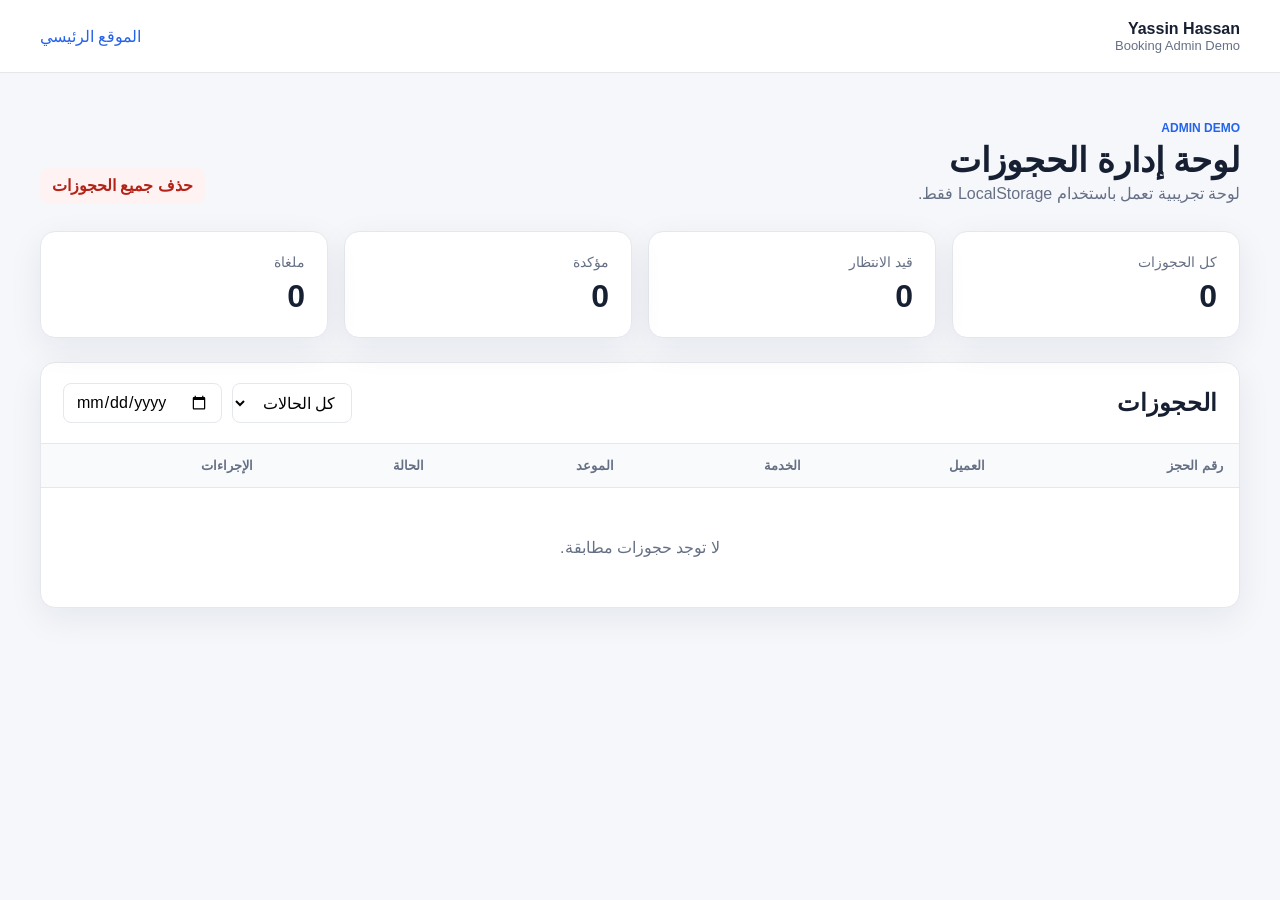
==== admin/index.html @ dd91ac27 "Add appointment booking system to portfolio" ====
﻿<!DOCTYPE html>
<html lang="ar" dir="rtl">
<head>
  <meta charset="UTF-8">
  <meta name="viewport" content="width=device-width, initial-scale=1.0">
  <title>Admin Demo | Yassin Hassan</title>
  <link rel="stylesheet" href="admin.css">
</head>
<body>

<header class="admin-header">
  <div class="container header-inner">
    <div>
      <strong>Yassin Hassan</strong>
      <span>Booking Admin Demo</span>
    </div>

    <a href="../index.html">الموقع الرئيسي</a>
  </div>
</header>

<main class="container admin-page">

  <section class="page-heading">
    <div>
      <span class="eyebrow">ADMIN DEMO</span>
      <h1>لوحة إدارة الحجوزات</h1>
      <p>لوحة تجريبية تعمل باستخدام LocalStorage فقط.</p>
    </div>

    <button class="btn danger" id="clear-all">حذف جميع الحجوزات</button>
  </section>

  <section class="stats-grid">
    <div class="stat-card">
      <span>كل الحجوزات</span>
      <strong id="stat-total">0</strong>
    </div>

    <div class="stat-card">
      <span>قيد الانتظار</span>
      <strong id="stat-pending">0</strong>
    </div>

    <div class="stat-card">
      <span>مؤكدة</span>
      <strong id="stat-confirmed">0</strong>
    </div>

    <div class="stat-card">
      <span>ملغاة</span>
      <strong id="stat-cancelled">0</strong>
    </div>
  </section>

  <section class="panel">
    <div class="panel-header">
      <h2>الحجوزات</h2>

      <div class="filters">
        <select id="status-filter">
          <option value="">كل الحالات</option>
          <option value="pending">قيد الانتظار</option>
          <option value="confirmed">مؤكد</option>
          <option value="completed">مكتمل</option>
          <option value="cancelled">ملغى</option>
        </select>

        <input type="date" id="date-filter">
      </div>
    </div>

    <div class="table-wrapper">
      <table>
        <thead>
          <tr>
            <th>رقم الحجز</th>
            <th>العميل</th>
            <th>الخدمة</th>
            <th>الموعد</th>
            <th>الحالة</th>
            <th>الإجراءات</th>
          </tr>
        </thead>

        <tbody id="bookings-table"></tbody>
      </table>
    </div>

    <div id="empty-state" class="empty-state" hidden>
      لا توجد حجوزات مطابقة.
    </div>
  </section>

</main>

<script src="admin.js"></script>
</body>
</html>
---- admin/admin.css ----
﻿:root {
  --bg: #f5f7fb;
  --surface: #fff;
  --text: #172033;
  --muted: #667085;
  --border: #e4e7ec;
  --primary: #2563eb;
  --danger: #b42318;
  --success: #15803d;
  --warning: #b54708;
  --shadow: 0 10px 35px rgba(16, 24, 40, .07);
}

* {
  box-sizing: border-box;
}

body {
  margin: 0;
  background: var(--bg);
  color: var(--text);
  font-family: Arial, "Segoe UI", sans-serif;
}

button,
input,
select {
  font: inherit;
}

.container {
  width: min(1200px, calc(100% - 32px));
  margin-inline: auto;
}

.admin-header {
  background: var(--surface);
  border-bottom: 1px solid var(--border);
}

.header-inner {
  min-height: 72px;
  display: flex;
  align-items: center;
  justify-content: space-between;
}

.header-inner div {
  display: flex;
  flex-direction: column;
}

.header-inner span {
  color: var(--muted);
  font-size: 13px;
}

.header-inner a {
  color: var(--primary);
  text-decoration: none;
}

.admin-page {
  padding-block: 45px 70px;
}

.page-heading {
  display: flex;
  justify-content: space-between;
  align-items: end;
  gap: 20px;
  margin-bottom: 28px;
}

.page-heading h1 {
  margin: 4px 0;
  font-size: 34px;
}

.page-heading p {
  color: var(--muted);
  margin: 0;
}

.eyebrow {
  color: var(--primary);
  font-size: 12px;
  font-weight: 800;
}

.stats-grid {
  display: grid;
  grid-template-columns: repeat(4, 1fr);
  gap: 16px;
  margin-bottom: 24px;
}

.stat-card,
.panel {
  background: var(--surface);
  border: 1px solid var(--border);
  border-radius: 15px;
  box-shadow: var(--shadow);
}

.stat-card {
  padding: 22px;
}

.stat-card span {
  display: block;
  color: var(--muted);
  font-size: 14px;
}

.stat-card strong {
  display: block;
  font-size: 32px;
  margin-top: 8px;
}

.panel {
  overflow: hidden;
}

.panel-header {
  padding: 20px 22px;
  display: flex;
  justify-content: space-between;
  align-items: center;
  gap: 16px;
  border-bottom: 1px solid var(--border);
}

.panel-header h2 {
  margin: 0;
}

.filters {
  display: flex;
  gap: 10px;
}

.filters input,
.filters select {
  padding: 9px 12px;
  border: 1px solid var(--border);
  border-radius: 8px;
  background: #fff;
}

.table-wrapper {
  overflow-x: auto;
}

table {
  width: 100%;
  border-collapse: collapse;
  min-width: 850px;
}

th,
td {
  padding: 14px 16px;
  text-align: right;
  border-bottom: 1px solid var(--border);
}

th {
  background: #f8fafc;
  color: var(--muted);
  font-size: 13px;
}

td {
  font-size: 14px;
}

.status {
  display: inline-flex;
  padding: 4px 9px;
  border-radius: 999px;
  font-size: 12px;
  font-weight: 800;
}

.status.pending {
  background: #fff7ed;
  color: var(--warning);
}

.status.confirmed {
  background: #eff6ff;
  color: var(--primary);
}

.status.completed {
  background: #ecfdf3;
  color: var(--success);
}

.status.cancelled {
  background: #fef3f2;
  color: var(--danger);
}

.actions {
  display: flex;
  gap: 6px;
  flex-wrap: wrap;
}

.btn {
  border: 0;
  border-radius: 8px;
  padding: 8px 12px;
  font-weight: 700;
  cursor: pointer;
}

.btn.primary {
  background: var(--primary);
  color: #fff;
}

.btn.success {
  background: #ecfdf3;
  color: var(--success);
}

.btn.danger {
  background: #fef3f2;
  color: var(--danger);
}

.btn.muted {
  background: #eef2f6;
  color: var(--text);
}

.empty-state {
  padding: 50px;
  text-align: center;
  color: var(--muted);
}

@media (max-width: 800px) {
  .stats-grid {
    grid-template-columns: repeat(2, 1fr);
  }

  .page-heading,
  .panel-header {
    align-items: stretch;
    flex-direction: column;
  }

  .filters {
    flex-direction: column;
  }
}

@media (max-width: 500px) {
  .stats-grid {
    grid-template-columns: 1fr;
  }
}
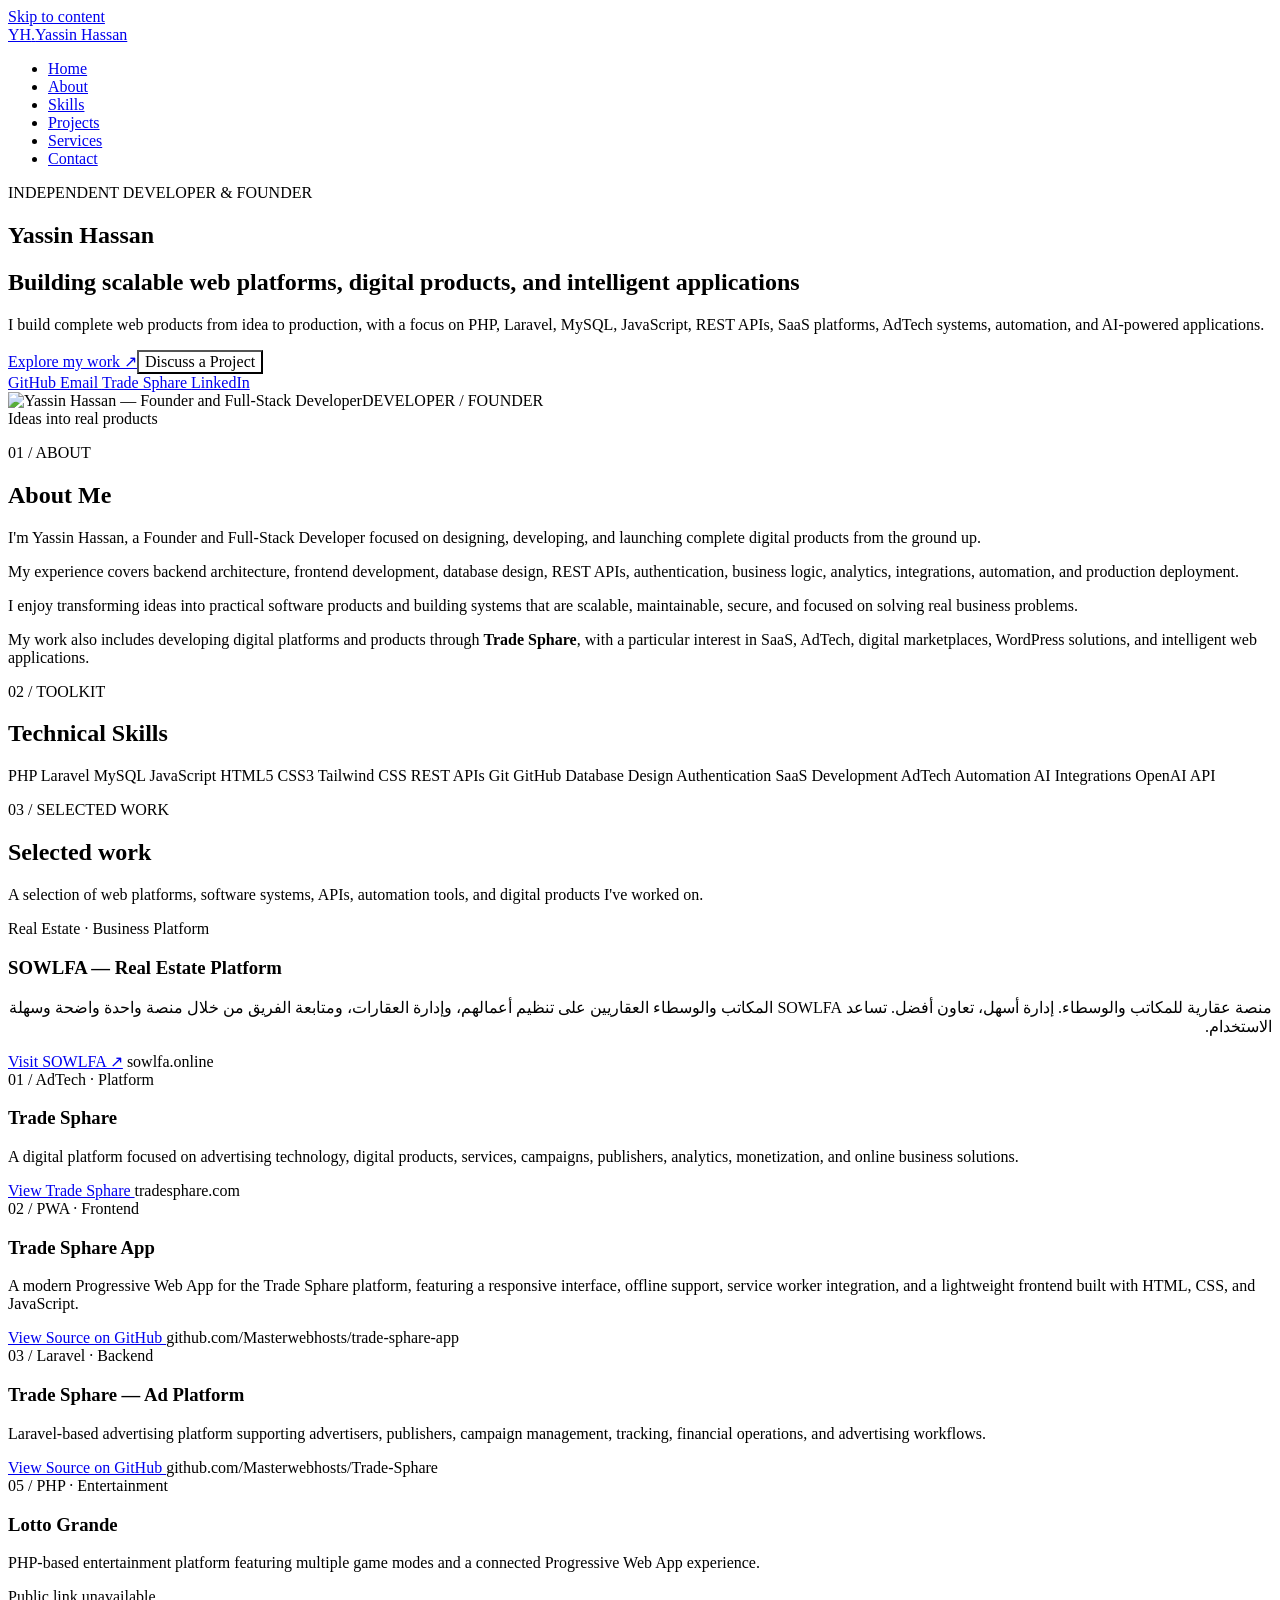
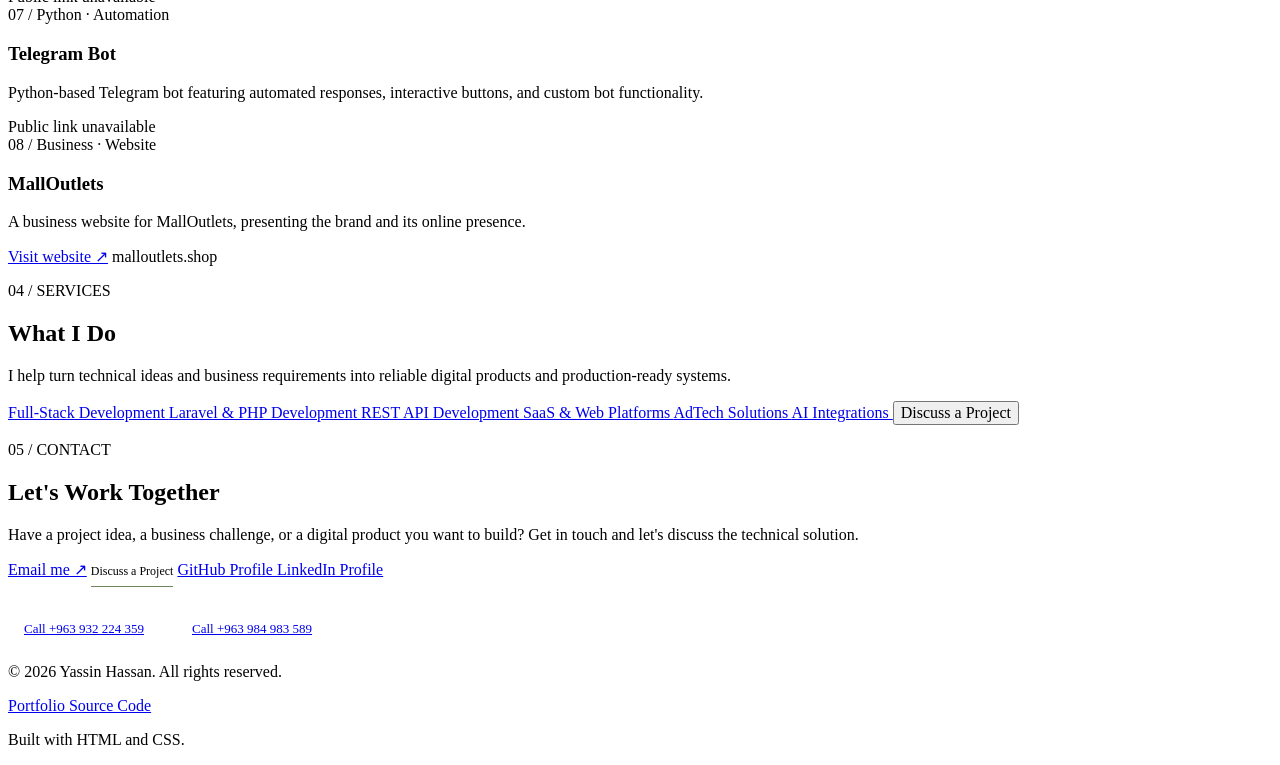
==== commit b0b0bd9f: "Refactor admin index.html for layout and SEO updates The HTML structure has been updated to reflect " ====
--- a/admin/index.html
+++ b/admin/index.html
@@ -1,99 +1,570 @@
-﻿<!DOCTYPE html>
-<html lang="ar" dir="rtl">
-<head>
-  <meta charset="UTF-8">
-  <meta name="viewport" content="width=device-width, initial-scale=1.0">
-  <title>Admin Demo | Yassin Hassan</title>
-  <link rel="stylesheet" href="admin.css">
-</head>
-<body>
-
-<header class="admin-header">
-  <div class="container header-inner">
-    <div>
-      <strong>Yassin Hassan</strong>
-      <span>Booking Admin Demo</span>
-    </div>
-
-    <a href="../index.html">الموقع الرئيسي</a>
-  </div>
-</header>
-
-<main class="container admin-page">
-
-  <section class="page-heading">
-    <div>
-      <span class="eyebrow">ADMIN DEMO</span>
-      <h1>لوحة إدارة الحجوزات</h1>
-      <p>لوحة تجريبية تعمل باستخدام LocalStorage فقط.</p>
-    </div>
-
-    <button class="btn danger" id="clear-all">حذف جميع الحجوزات</button>
-  </section>
-
-  <section class="stats-grid">
-    <div class="stat-card">
-      <span>كل الحجوزات</span>
-      <strong id="stat-total">0</strong>
-    </div>
-
-    <div class="stat-card">
-      <span>قيد الانتظار</span>
-      <strong id="stat-pending">0</strong>
-    </div>
-
-    <div class="stat-card">
-      <span>مؤكدة</span>
-      <strong id="stat-confirmed">0</strong>
-    </div>
-
-    <div class="stat-card">
-      <span>ملغاة</span>
-      <strong id="stat-cancelled">0</strong>
-    </div>
-  </section>
-
-  <section class="panel">
-    <div class="panel-header">
-      <h2>الحجوزات</h2>
-
-      <div class="filters">
-        <select id="status-filter">
-          <option value="">كل الحالات</option>
-          <option value="pending">قيد الانتظار</option>
-          <option value="confirmed">مؤكد</option>
-          <option value="completed">مكتمل</option>
-          <option value="cancelled">ملغى</option>
-        </select>
-
-        <input type="date" id="date-filter">
-      </div>
-    </div>
-
-    <div class="table-wrapper">
-      <table>
-        <thead>
-          <tr>
-            <th>رقم الحجز</th>
-            <th>العميل</th>
-            <th>الخدمة</th>
-            <th>الموعد</th>
-            <th>الحالة</th>
-            <th>الإجراءات</th>
-          </tr>
-        </thead>
-
-        <tbody id="bookings-table"></tbody>
-      </table>
-    </div>
-
-    <div id="empty-state" class="empty-state" hidden>
-      لا توجد حجوزات مطابقة.
-    </div>
-  </section>
-
-</main>
-
-<script src="admin.js"></script>
-</body>
+<!DOCTYPE html>
+
+<html lang="en">
+
+<head>
+  <meta charset="UTF-8" />
+
+  <meta name="viewport" content="width=device-width, initial-scale=1.0" />
+
+  <meta name="description"
+    content="Yassin Hassan — Founder and Full-Stack Developer specializing in PHP, Laravel, MySQL, JavaScript, REST APIs, SaaS, AdTech, automation, and AI-powered web applications." />
+
+  <meta name="keywords"
+    content="Yassin Hassan, Full-Stack Developer, PHP Developer, Laravel Developer, Web Developer, SaaS, AdTech, REST API, MySQL, JavaScript, AI Integration" />
+
+  <meta name="author" content="Yassin Hassan" />
+  <meta name="robots" content="index, follow, max-image-preview:large" />
+
+  <meta name="theme-color" content="#111827" />
+
+  <link rel="canonical" href="https://masterwebhosts.github.io/Portfolio-yassin/" />
+
+  <title>
+    Yassin Hassan | Founder & Full-Stack Developer
+  </title>
+
+  <!-- Open Graph -->
+
+  <meta property="og:type" content="website" />
+  <meta property="og:title" content="Yassin Hassan | Founder & Full-Stack Developer" />
+  <meta property="og:description"
+    content="Founder and Full-Stack Developer building scalable web platforms, SaaS products, AdTech systems, APIs, automation tools, and AI-powered applications." />
+  <meta property="og:url" content="https://masterwebhosts.github.io/Portfolio-yassin/" />
+  <meta property="og:site_name" content="Yassin Hassan" />
+  <meta property="og:locale" content="en_US" />
+  <meta property="og:image" content="https://masterwebhosts.github.io/Portfolio-yassin/og-image.png" />
+  <meta property="og:image:type" content="image/png" />
+  <meta property="og:image:alt" content="ياسين حسن — مهندس برمجيات ومتخصص في التجارة الإلكترونية" />
+
+  <!-- Twitter / X -->
+
+  <meta name="twitter:card" content="summary_large_image" />
+  <meta name="twitter:title" content="Yassin Hassan | Founder & Full-Stack Developer" />
+  <meta name="twitter:description"
+    content="Founder and Full-Stack Developer specializing in PHP, Laravel, SaaS, AdTech, APIs, automation, and AI integrations." />
+
+  <meta name="twitter:image" content="https://masterwebhosts.github.io/Portfolio-yassin/og-image.png" />
+  <meta name="twitter:image:alt" content="ياسين حسن — مهندس برمجيات ومتخصص في التجارة الإلكترونية" />
+
+  <!-- Styles -->
+
+  <link rel="stylesheet" href="style.css?v=20261019-2" />
+
+  <!-- Google Fonts -->
+
+  <link rel="preconnect" href="https://fonts.googleapis.com" />
+
+  <link rel="preconnect" href="https://fonts.gstatic.com" crossorigin />
+
+  <link href="https://fonts.googleapis.com/css2?family=Poppins:wght@300;400;500;600;700&display=swap"
+    rel="stylesheet" />
+<style id="project-dialog-styles">
+/* Project discussion and phone contact */
+button,input,select,textarea{font:inherit}
+button{cursor:pointer;color:inherit}
+button.secondary-button{background:transparent}
+button[data-project-dialog]:focus-visible,dialog button:focus-visible{outline:3px solid var(--accent);outline-offset:4px}
+.contact-section .links button{background:none;border:0;border-bottom:1px solid #6f845a;padding:0 0 7px;color:var(--accent);font-size:12px}
+.phone-links{display:flex;flex-wrap:wrap;gap:16px;margin-top:24px}
+.phone-links a{border:1px solid var(--line);border-radius:7px;padding:10px 16px;font-size:13px}
+body.dialog-open{overflow:hidden}
+#project-dialog{margin:auto;width:min(560px,calc(100% - 28px));max-height:90dvh;overflow:auto;border:1px solid #52634b;border-radius:18px;padding:28px;background:var(--surface);color:var(--text)}
+#project-dialog::backdrop{background:rgba(0,0,0,.78);backdrop-filter:blur(5px)}
+.dialog-header{display:flex;align-items:flex-start;justify-content:space-between;gap:16px}
+.dialog-header .section-kicker{letter-spacing:0;margin-bottom:6px;font-size:12px}
+.dialog-header h2{font-size:27px;line-height:1.5}
+.dialog-close{background:transparent;border:1px solid var(--line);width:44px;height:44px;flex-shrink:0;border-radius:8px;font-size:27px;line-height:1}
+.dialog-intro,.dialog-note{font-size:13px;color:var(--muted);margin:14px 0}
+#project-form{display:flex;flex-direction:column;gap:9px}
+#project-form label{font-size:13px;margin-top:7px}
+#project-form input,#project-form select,#project-form textarea{width:100%;min-width:0;background:var(--bg);color:var(--text);border:1px solid #53604f;padding:11px 12px;border-radius:7px}
+#project-form textarea{resize:vertical}
+#project-form input:focus,#project-form select:focus,#project-form textarea:focus{outline:2px solid var(--accent);outline-offset:2px}
+.whatsapp-submit{width:100%;min-height:48px}
+.dialog-calls{display:flex;flex-wrap:wrap;gap:10px 20px;font-size:12px;border-top:1px solid var(--line);padding-top:18px;margin-top:22px}
+.dialog-calls span{width:100%;color:var(--muted)}
+.dialog-calls a{color:var(--accent)}
+@media(max-width:600px){#project-dialog{padding:20px}.phone-links{flex-direction:column;align-items:flex-start}}
+
+</style>
+</head>
+
+<body>
+<a class="skip-link" href="#main-content">Skip to content</a>
+
+  <!-- =========================
+       Navigation
+  ========================== -->
+
+  <header>
+    <nav aria-label="Main navigation"><a class="brand" href="#home"><span class="brand-mark">YH<span>.</span></span><span>Yassin Hassan</span></a>
+
+
+      <ul>
+        <li>
+          <a href="#home">Home</a>
+        </li>
+
+        <li>
+          <a href="#about">About</a>
+        </li>
+
+        <li>
+          <a href="#skills">Skills</a>
+        </li>
+
+        <li>
+          <a href="#projects">Projects</a>
+        </li>
+
+        <li>
+          <a href="#services">Services</a>
+        </li>
+
+        <li>
+          <a href="#contact">Contact</a>
+        </li>
+      </ul>
+
+    </nav>
+
+  </header>
+
+  <main id="main-content">
+
+    <!-- =========================
+     Hero
+========================== -->
+    <section class="hero" id="home" aria-labelledby="hero-title">
+
+<div class="hero-copy">
+
+      <p class="eyebrow">
+        INDEPENDENT DEVELOPER & FOUNDER
+      </p>
+
+      <h1 id="hero-title">
+        Yassin Hassan
+      </h1>
+
+      <h2>
+        Building scalable web platforms, digital products, and intelligent applications
+      </h2>
+
+      <p>
+        I build complete web products from idea to production,
+        with a focus on PHP, Laravel, MySQL, JavaScript, REST APIs,
+        SaaS platforms, AdTech systems, automation, and AI-powered applications.
+      </p>
+
+      <div class="hero-actions"><a class="primary-button" href="#projects">Explore my work ↗</a><button class="secondary-button" type="button" data-project-dialog>Discuss a Project</button></div><div class="links">
+
+        <a href="https://github.com/Masterwebhosts" target="_blank" rel="noopener noreferrer me"
+          aria-label="Yassin Hassan on GitHub">
+          GitHub
+        </a>
+
+        <a href="mailto:info@tradesphare.com" aria-label="Send an email to Yassin Hassan">
+          Email
+        </a>
+
+        <a href="https://tradesphare.com/" target="_blank" rel="noopener noreferrer" aria-label="Visit Trade Sphare">
+          Trade Sphare
+        </a>
+
+        <a href="https://www.linkedin.com/in/ayassoftwer/" target="_blank" rel="noopener noreferrer me"
+          aria-label="Yassin Hassan on LinkedIn">
+          LinkedIn
+        </a>
+
+      </div>
+
+</div><div class="hero-visual"><img src="https://avatars.githubusercontent.com/u/108569349?v=4"
+        alt="Yassin Hassan — Founder and Full-Stack Developer" width="160" height="160" loading="eager" /><span class="visual-label">DEVELOPER / FOUNDER</span><div class="visual-caption"><span class="status-dot"></span> Ideas into real products</div></div>    </section>
+
+
+    <!-- =========================
+     About
+========================== -->
+    <section class="about" id="about" aria-labelledby="about-title"><p class="section-kicker">01 / ABOUT</p>
+
+      <h2 id="about-title">
+        About Me
+      </h2>
+
+      <p>
+        I'm Yassin Hassan, a Founder and Full-Stack Developer
+        focused on designing, developing, and launching complete
+        digital products from the ground up.
+      </p>
+
+      <p>
+        My experience covers backend architecture, frontend development,
+        database design, REST APIs, authentication, business logic,
+        analytics, integrations, automation, and production deployment.
+      </p>
+
+      <p>
+        I enjoy transforming ideas into practical software products
+        and building systems that are scalable, maintainable,
+        secure, and focused on solving real business problems.
+      </p>
+
+      <p>
+        My work also includes developing digital platforms and products
+        through <strong>Trade Sphare</strong>, with a particular interest
+        in SaaS, AdTech, digital marketplaces, WordPress solutions,
+        and intelligent web applications.
+      </p>
+
+    </section>
+
+
+    <!-- =========================
+     Skills
+========================== -->
+    <section class="skills" id="skills" aria-labelledby="skills-title"><p class="section-kicker">02 / TOOLKIT</p>
+
+      <h2 id="skills-title">
+        Technical Skills
+      </h2>
+
+      <div class="skills-list">
+
+        <span>PHP</span>
+        <span>Laravel</span>
+        <span>MySQL</span>
+        <span>JavaScript</span>
+        <span>HTML5</span>
+        <span>CSS3</span>
+        <span>Tailwind CSS</span>
+        <span>REST APIs</span>
+        <span>Git</span>
+        <span>GitHub</span>
+        <span>Database Design</span>
+        <span>Authentication</span>
+        <span>SaaS Development</span>
+        <span>AdTech</span>
+        <span>Automation</span>
+        <span>AI Integrations</span>
+        <span>OpenAI API</span>
+
+      </div>
+
+    </section>
+
+
+    <!-- =========================
+     Projects
+========================== -->
+    <section class="projects" id="projects" aria-labelledby="projects-title"><p class="section-kicker">03 / SELECTED WORK</p>
+
+      <h2 id="projects-title">
+        Selected work
+      </h2>
+
+      <p>
+        A selection of web platforms, software systems,
+        APIs, automation tools, and digital products I've worked on.
+      </p>
+
+      <div class="project-grid">
+<article class="card">
+<div class="project-meta">Real Estate · Business Platform</div>
+<h3>SOWLFA — Real Estate Platform</h3>
+<p lang="ar" dir="rtl">منصة عقارية للمكاتب والوسطاء. إدارة أسهل، تعاون أفضل. تساعد SOWLFA المكاتب والوسطاء العقاريين على تنظيم أعمالهم، وإدارة العقارات، ومتابعة الفريق من خلال منصة واحدة واضحة وسهلة الاستخدام.</p>
+<a href="https://sowlfa.online/" target="_blank" rel="noopener noreferrer" aria-label="Visit the SOWLFA real estate platform">Visit SOWLFA ↗</a>
+<span class="project-destination">sowlfa.online</span>
+</article>
+
+
+        <!-- Trade Sphare -->
+        <article class="card"><div class="project-meta">01 / AdTech · Platform</div>
+
+          <h3>
+            Trade Sphare
+          </h3>
+
+          <p>
+            A digital platform focused on advertising technology,
+            digital products, services, campaigns, publishers,
+            analytics, monetization, and online business solutions.
+          </p>
+
+          <a href="https://tradesphare.com/" target="_blank" rel="noopener noreferrer"
+            aria-label="Visit Trade Sphare project">
+            View Trade Sphare
+          </a><span class="project-destination">tradesphare.com</span>
+
+        </article>
+
+
+        <!-- Trade Sphare App -->
+        <article class="card"><div class="project-meta">02 / PWA · Frontend</div>
+
+          <h3>
+            Trade Sphare App
+          </h3>
+
+          <p>
+            A modern Progressive Web App for the Trade Sphare platform,
+            featuring a responsive interface, offline support,
+            service worker integration, and a lightweight frontend
+            built with HTML, CSS, and JavaScript.
+          </p>
+
+          <a href="https://github.com/Masterwebhosts/trade-sphare-app" target="_blank" rel="noopener noreferrer"
+            aria-label="View Trade Sphare App on GitHub">
+            View Source on GitHub
+          </a><span class="project-destination">github.com/Masterwebhosts/trade-sphare-app</span>
+
+        </article>
+
+
+        <!-- Sham Ads -->
+        <article class="card"><div class="project-meta">03 / Laravel · Backend</div>
+
+          <h3>Trade Sphare — Ad Platform</h3>
+
+          <p>
+            Laravel-based advertising platform supporting advertisers,
+            publishers, campaign management, tracking,
+            financial operations, and advertising workflows.
+          </p>
+
+          <a href="https://github.com/Masterwebhosts/Trade-Sphare" target="_blank" rel="noopener noreferrer"
+            aria-label="View Trade Sphare advertising platform on GitHub">
+            View Source on GitHub
+          </a><span class="project-destination">github.com/Masterwebhosts/Trade-Sphare</span>
+
+        </article>
+
+
+        
+        
+
+
+        <!-- Lotto Grande -->
+        <article class="card"><div class="project-meta">05 / PHP · Entertainment</div>
+
+          <h3>
+            Lotto Grande
+          </h3>
+
+          <p>
+            PHP-based entertainment platform featuring multiple
+            game modes and a connected Progressive Web App experience.
+          </p>
+
+          <span class="project-unavailable">Public link unavailable</span>
+
+        </article>
+
+
+        
+        
+
+
+        <!-- Telegram Bot -->
+        <article class="card"><div class="project-meta">07 / Python · Automation</div>
+
+          <h3>
+            Telegram Bot
+          </h3>
+
+          <p>
+            Python-based Telegram bot featuring automated responses,
+            interactive buttons, and custom bot functionality.
+          </p>
+
+          <span class="project-unavailable">Public link unavailable</span>
+
+        </article>
+
+
+
+        <!-- MallOutlets -->
+        <article class="card">
+          <div class="project-meta">08 / Business · Website</div>
+          <h3>MallOutlets</h3>
+          <p>A business website for MallOutlets, presenting the brand and its online presence.</p>
+          <a href="https://malloutlets.shop/" target="_blank" rel="noopener noreferrer" aria-label="Visit the MallOutlets website">Visit website ↗</a>
+          <span class="project-destination">malloutlets.shop</span>
+        </article>
+
+      </div>
+
+    </section>
+
+
+    <!-- =========================
+     Services
+========================== -->
+    <section class="actions" id="services" aria-labelledby="services-title"><p class="section-kicker">04 / SERVICES</p>
+
+      <h2 id="services-title">
+        What I Do
+      </h2>
+
+      <p>
+        I help turn technical ideas and business requirements
+        into reliable digital products and production-ready systems.
+      </p>
+
+      <div class="buttons">
+
+        <a href="#contact" class="btn" aria-label="Contact me about full-stack development">
+          Full-Stack Development
+        </a>
+
+        <a href="#contact" class="btn" aria-label="Contact me about Laravel and PHP development">
+          Laravel & PHP Development
+        </a>
+
+        <a href="#contact" class="btn" aria-label="Contact me about API development">
+          REST API Development
+        </a>
+
+        <a href="#contact" class="btn" aria-label="Contact me about SaaS platforms">
+          SaaS & Web Platforms
+        </a>
+
+        <a href="#contact" class="btn" aria-label="Contact me about AdTech development">
+          AdTech Solutions
+        </a>
+
+        <a href="#contact" class="btn" aria-label="Contact me about AI integrations">
+          AI Integrations
+        </a>
+
+        <button type="button" class="btn" data-project-dialog>Discuss a Project</button>
+
+      </div>
+
+    </section>
+
+
+    <!-- =========================
+     Contact
+========================== -->
+    <section class="contact-section" id="contact" aria-labelledby="contact-title"><p class="section-kicker">05 / CONTACT</p>
+
+      <h2 id="contact-title">
+        Let's Work Together
+      </h2>
+
+      <p>
+        Have a project idea, a business challenge,
+        or a digital product you want to build?
+        Get in touch and let's discuss the technical solution.
+      </p>
+
+      <div class="links"><a href="mailto:info@tradesphare.com">Email me ↗</a>
+
+        <button type="button" data-project-dialog>Discuss a Project</button>
+
+        <a href="https://github.com/Masterwebhosts" target="_blank" rel="noopener noreferrer"
+          aria-label="View Yassin Hassan's GitHub profile">
+          GitHub Profile
+        </a>
+
+        <a href="https://www.linkedin.com/in/ayassoftwer/" target="_blank" rel="noopener noreferrer"
+          aria-label="View Yassin Hassan's LinkedIn profile">
+          LinkedIn Profile
+        </a>
+
+      </div>
+
+<div class="phone-links" aria-label="Call Yassin Hassan"><a href="tel:+963932224359">Call <bdi>+963 932 224 359</bdi></a><a href="tel:+963984983589">Call <bdi>+963 984 983 589</bdi></a></div>    </section>
+
+
+  </main>
+
+  <!-- =========================
+       Footer
+  ========================== -->
+
+  <footer>
+
+
+    <p>
+      © 2026 Yassin Hassan. All rights reserved.
+    </p>
+
+    <p>
+      <a href="https://github.com/Masterwebhosts/Portfolio-yassin" target="_blank" rel="noopener noreferrer"
+        aria-label="View the portfolio source code on GitHub">
+        Portfolio Source Code
+      </a>
+    </p>
+
+    <p>
+      Built with HTML and CSS.
+    </p>
+
+
+  </footer>
+
+
+<dialog id="project-dialog" aria-labelledby="project-dialog-title" lang="ar" dir="rtl">
+  <div class="dialog-header"><div><p class="section-kicker">لنتحدث عن فكرتك</p><h2 id="project-dialog-title">مناقشة المشروع</h2></div><button type="button" class="dialog-close" aria-label="إغلاق النموذج">×</button></div>
+  <p class="dialog-intro">اكتب تفاصيل مشروعك واختر رقم التواصل. ستفتح رسالة جاهزة في واتساب لتراجعها وترسلها.</p>
+  <form id="project-form">
+    <label for="project-name">الاسم <span aria-hidden="true">*</span></label>
+    <input id="project-name" name="name" autocomplete="name" maxlength="100" required>
+    <label for="project-type">نوع المشروع</label>
+    <select id="project-type" name="type"><option>موقع شركة</option><option>متجر إلكتروني</option><option>تطبيق ويب</option><option>تطوير أو صيانة موقع</option><option>مشروع آخر</option></select>
+    <label for="project-details">تفاصيل المشروع <span aria-hidden="true">*</span></label>
+    <textarea id="project-details" name="details" rows="4" minlength="10" maxlength="3000" required placeholder="الفكرة، الميزات المطلوبة، والمدة المتوقعة..."></textarea>
+    <label for="project-recipient">رقم واتساب</label>
+    <select id="project-recipient" name="recipient" dir="ltr"><option value="963932224359">+963 932 224 359</option><option value="963984983589">+963 984 983 589</option></select>
+    <p class="dialog-note">لا تُرسل البيانات حتى تضغط إرسال داخل واتساب.</p>
+    <button class="primary-button whatsapp-submit" type="submit">متابعة عبر واتساب ↗</button>
+  </form>
+  <div class="dialog-calls"><span>أو اتصل مباشرة</span><a href="tel:+963932224359" dir="ltr">+963 932 224 359</a><a href="tel:+963984983589" dir="ltr">+963 984 983 589</a></div>
+</dialog>
+<script>
+(() => {
+  const dialog = document.getElementById('project-dialog');
+  const form = document.getElementById('project-form');
+  let trigger;
+  document.querySelectorAll('[data-project-dialog]').forEach(button => {
+    button.addEventListener('click', () => {
+      trigger = button;
+      dialog.showModal();
+      document.body.classList.add('dialog-open');
+    });
+  });
+  dialog.querySelector('.dialog-close').addEventListener('click', () => dialog.close());
+  dialog.addEventListener('click', event => {
+    if (event.target !== dialog) return;
+    const rect = dialog.getBoundingClientRect();
+    if (event.clientX < rect.left || event.clientX > rect.right || event.clientY < rect.top || event.clientY > rect.bottom) dialog.close();
+  });
+  dialog.addEventListener('close', () => {
+    document.body.classList.remove('dialog-open');
+    if (trigger) trigger.focus();
+  });
+  form.addEventListener('submit', event => {
+    event.preventDefault();
+    const name = form.elements.name.value.trim();
+    const details = form.elements.details.value.trim();
+    if (!name || details.length < 10) {
+      const field = !name ? form.elements.name : form.elements.details;
+      field.setCustomValidity('يرجى إدخال الاسم وتفاصيل لا تقل عن 10 أحرف.');
+      field.reportValidity();
+      return;
+    }
+    const recipient = form.elements.recipient.value;
+    if (!['963932224359', '963984983589'].includes(recipient)) return;
+    const message = ['مرحباً ياسين، أود مناقشة مشروع جديد.', '', 'الاسم: ' + name, 'نوع المشروع: ' + form.elements.type.value, '', 'تفاصيل المشروع:', details].join('\n');
+    window.open('https://wa.me/' + recipient + '?text=' + encodeURIComponent(message), '_blank', 'noopener,noreferrer');
+  });
+  form.addEventListener('input', event => event.target.setCustomValidity(''));
+})();
+</script>
+
+</body>
+
 </html>
